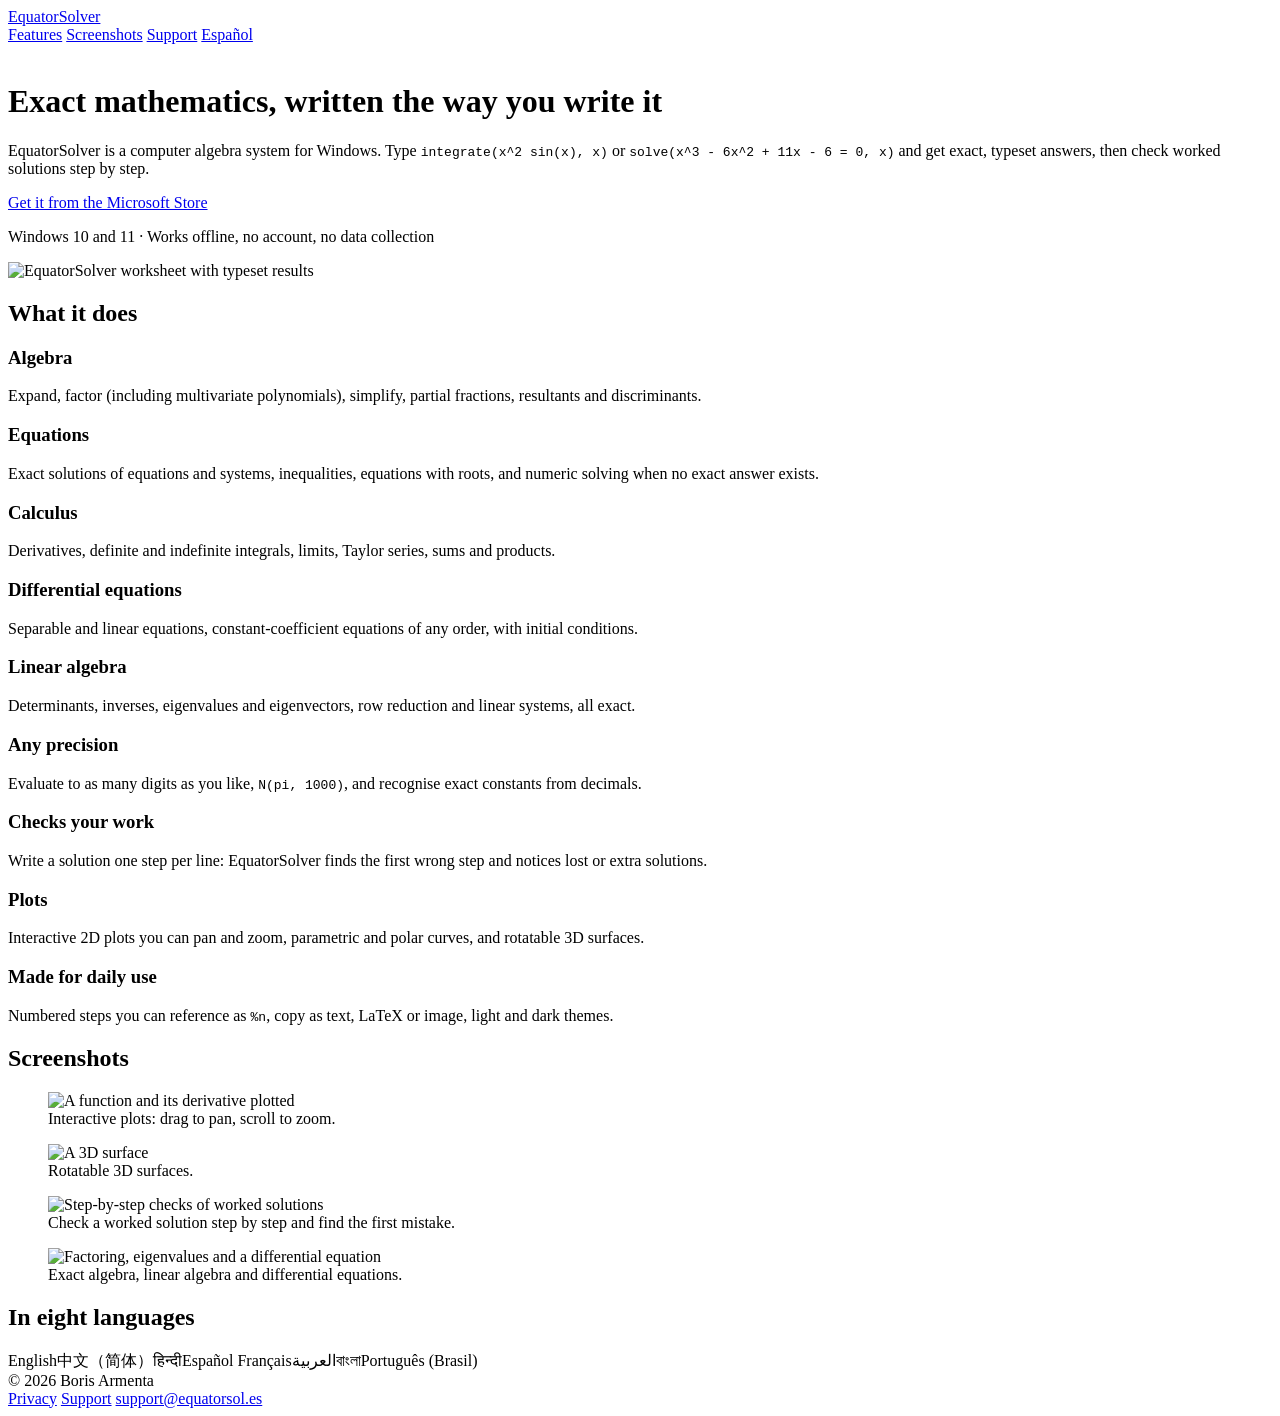
==== website/index.html @ 625b77a7 "Website for equatorsol.es: home, privacy and support in English and Spanish Static site in website/ " ====
<!doctype html>
<html lang="en">
<head>
  <meta charset="utf-8">
  <meta name="viewport" content="width=device-width, initial-scale=1">
  <title>EquatorSolver — exact mathematics for Windows</title>
  <meta name="description" content="A worksheet for exact mathematics on Windows: algebra, calculus, equations, matrices and plots, with step-by-step checking of worked solutions. Works offline, no account needed.">
  <link rel="icon" type="image/png" href="/assets/favicon.png">
  <link rel="stylesheet" href="/assets/style.css">
  <link rel="alternate" hreflang="en" href="https://www.equatorsol.es/">
  <link rel="alternate" hreflang="es" href="https://www.equatorsol.es/es/">
  <meta property="og:title" content="EquatorSolver — exact mathematics for Windows">
  <meta property="og:description" content="Algebra, calculus, equations, matrices and plots, with step-by-step checking of worked solutions.">
  <meta property="og:image" content="https://www.equatorsol.es/img/en/1-welcome.png">
</head>
<body>
<header class="site-header">
  <div class="wrap">
    <a class="brand" href="/"><img src="/assets/logo.png" alt="">EquatorSolver</a>
    <nav>
      <a href="#features">Features</a>
      <a href="#screenshots">Screenshots</a>
      <a href="/support">Support</a>
      <a class="lang" href="/es/" hreflang="es" lang="es">Español</a>
    </nav>
  </div>
</header>

<main>
  <div class="wrap hero">
    <img class="logo" src="/assets/logo.png" alt="">
    <h1>Exact mathematics, written the way you write it</h1>
    <p class="lead">EquatorSolver is a computer algebra system for Windows. Type <code>integrate(x^2 sin(x), x)</code> or
      <code>solve(x^3 - 6x^2 + 11x - 6 = 0, x)</code> and get exact, typeset answers, then check worked solutions step by step.</p>
    <a class="button" href="https://apps.microsoft.com/search?query=EquatorSolver">Get it from the Microsoft Store</a>
    <p class="note">Windows 10 and 11 · Works offline, no account, no data collection</p>
    <img class="shot" src="/img/en/1-welcome.png" width="1920" height="1080" alt="EquatorSolver worksheet with typeset results">
  </div>

  <section id="features">
    <div class="wrap">
      <h2>What it does</h2>
      <div class="grid">
        <div class="card"><h3>Algebra</h3><p>Expand, factor (including multivariate polynomials), simplify, partial fractions, resultants and discriminants.</p></div>
        <div class="card"><h3>Equations</h3><p>Exact solutions of equations and systems, inequalities, equations with roots, and numeric solving when no exact answer exists.</p></div>
        <div class="card"><h3>Calculus</h3><p>Derivatives, definite and indefinite integrals, limits, Taylor series, sums and products.</p></div>
        <div class="card"><h3>Differential equations</h3><p>Separable and linear equations, constant-coefficient equations of any order, with initial conditions.</p></div>
        <div class="card"><h3>Linear algebra</h3><p>Determinants, inverses, eigenvalues and eigenvectors, row reduction and linear systems, all exact.</p></div>
        <div class="card"><h3>Any precision</h3><p>Evaluate to as many digits as you like, <code>N(pi, 1000)</code>, and recognise exact constants from decimals.</p></div>
        <div class="card"><h3>Checks your work</h3><p>Write a solution one step per line: EquatorSolver finds the first wrong step and notices lost or extra solutions.</p></div>
        <div class="card"><h3>Plots</h3><p>Interactive 2D plots you can pan and zoom, parametric and polar curves, and rotatable 3D surfaces.</p></div>
        <div class="card"><h3>Made for daily use</h3><p>Numbered steps you can reference as <code>%n</code>, copy as text, LaTeX or image, light and dark themes.</p></div>
      </div>
    </div>
  </section>

  <section id="screenshots">
    <div class="wrap">
      <h2>Screenshots</h2>
      <div class="gallery">
        <figure><img src="/img/en/2-plots.png" width="1920" height="1080" loading="lazy" alt="A function and its derivative plotted"><figcaption>Interactive plots: drag to pan, scroll to zoom.</figcaption></figure>
        <figure><img src="/img/en/3-surface.png" width="1920" height="1080" loading="lazy" alt="A 3D surface"><figcaption>Rotatable 3D surfaces.</figcaption></figure>
        <figure><img src="/img/en/4-check.png" width="1920" height="1080" loading="lazy" alt="Step-by-step checks of worked solutions"><figcaption>Check a worked solution step by step and find the first mistake.</figcaption></figure>
        <figure><img src="/img/en/5-algebra.png" width="1920" height="1080" loading="lazy" alt="Factoring, eigenvalues and a differential equation"><figcaption>Exact algebra, linear algebra and differential equations.</figcaption></figure>
      </div>
    </div>
  </section>

  <section id="languages">
    <div class="wrap">
      <h2>In eight languages</h2>
      <div class="langs">
        <span>English</span><span lang="zh-Hans">中文（简体）</span><span lang="hi">हिन्दी</span><span lang="es">Español</span>
        <span lang="fr">Français</span><span lang="ar" dir="rtl">العربية</span><span lang="bn">বাংলা</span><span lang="pt-BR">Português (Brasil)</span>
      </div>
    </div>
  </section>
</main>

<footer class="site-footer">
  <div class="wrap">
    <span>© 2026 Boris Armenta</span>
    <nav>
      <a href="/privacy">Privacy</a>
      <a href="/support">Support</a>
      <a href="mailto:support@equatorsol.es">support@equatorsol.es</a>
    </nav>
  </div>
</footer>
</body>
</html>
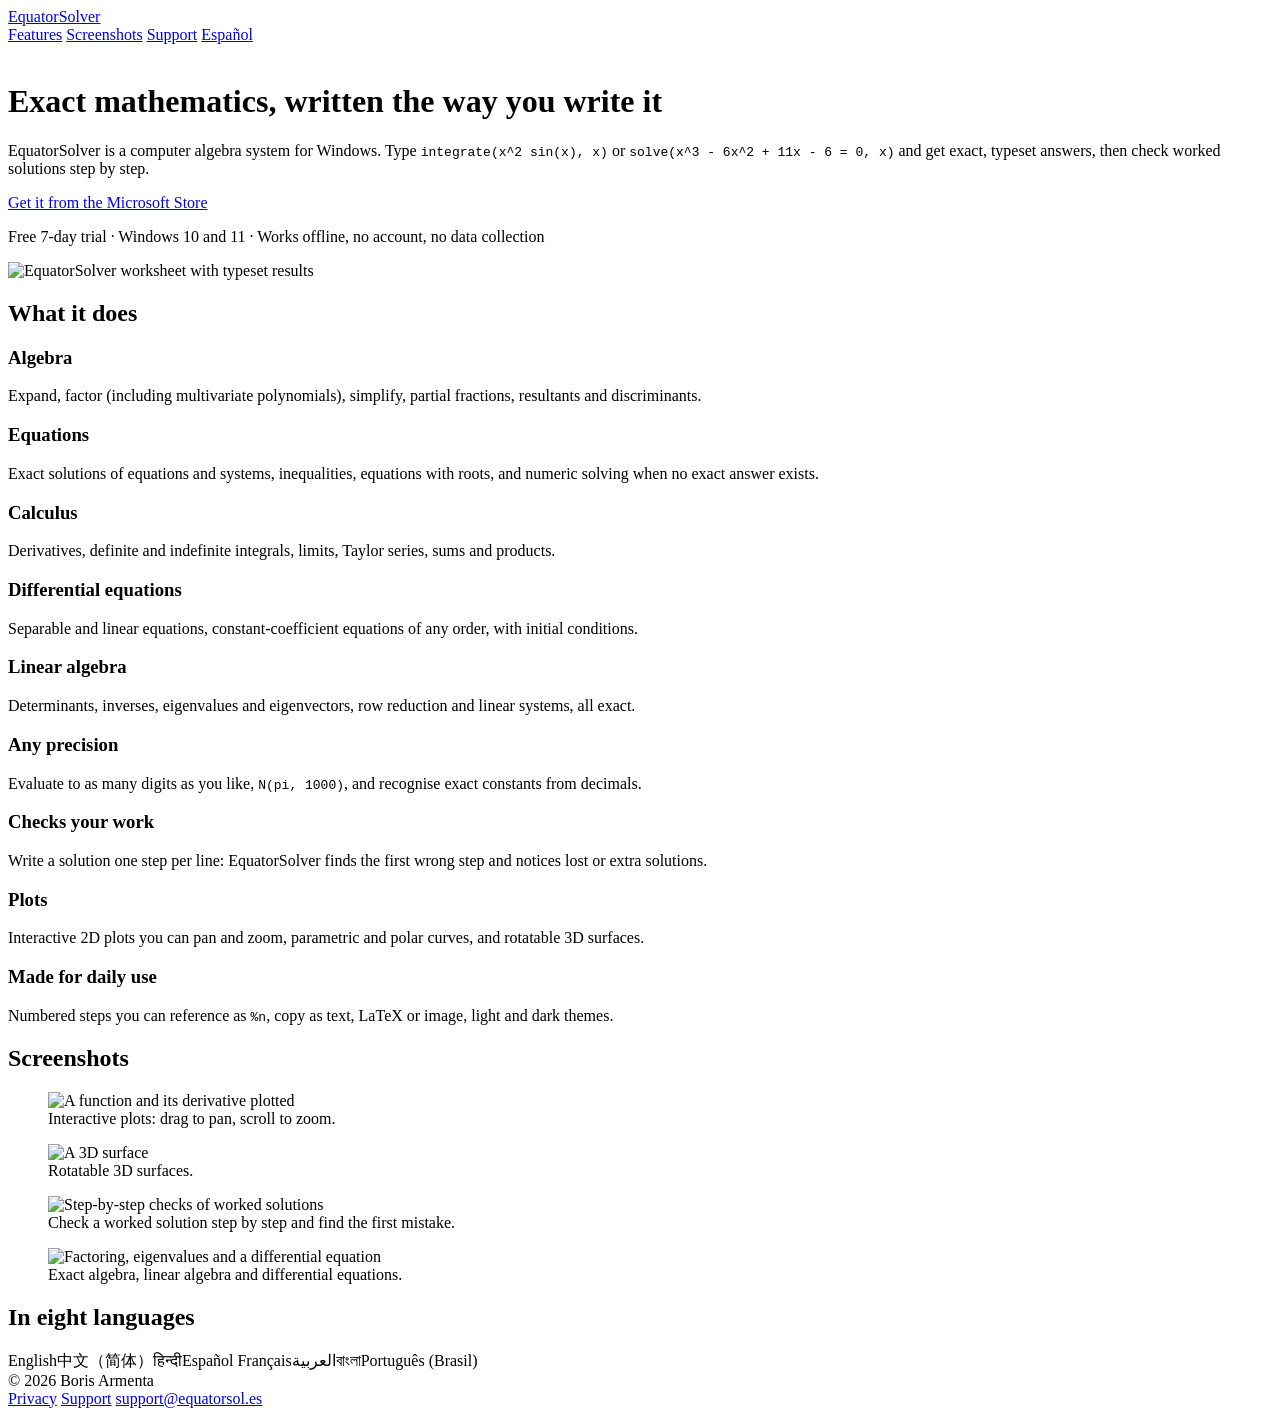
==== commit 32060973: "Website: mention the 7-day free trial on the home and support pages Co-Authored-By: Claude Opus 5.5 " ====
--- a/website/index.html
+++ b/website/index.html
@@ -32,8 +32,8 @@
     <h1>Exact mathematics, written the way you write it</h1>
     <p class="lead">EquatorSolver is a computer algebra system for Windows. Type <code>integrate(x^2 sin(x), x)</code> or
       <code>solve(x^3 - 6x^2 + 11x - 6 = 0, x)</code> and get exact, typeset answers, then check worked solutions step by step.</p>
-    <a class="button" href="https://apps.microsoft.com/search?query=EquatorSolver">Get it from the Microsoft Store</a>
-    <p class="note">Windows 10 and 11 · Works offline, no account, no data collection</p>
+    <a class="button" href="https://apps.microsoft.com/detail/9P7WTJNFC7J8">Get it from the Microsoft Store</a>
+    <p class="note">Free 7-day trial · Windows 10 and 11 · Works offline, no account, no data collection</p>
     <img class="shot" src="/img/en/1-welcome.png" width="1920" height="1080" alt="EquatorSolver worksheet with typeset results">
   </div>
 
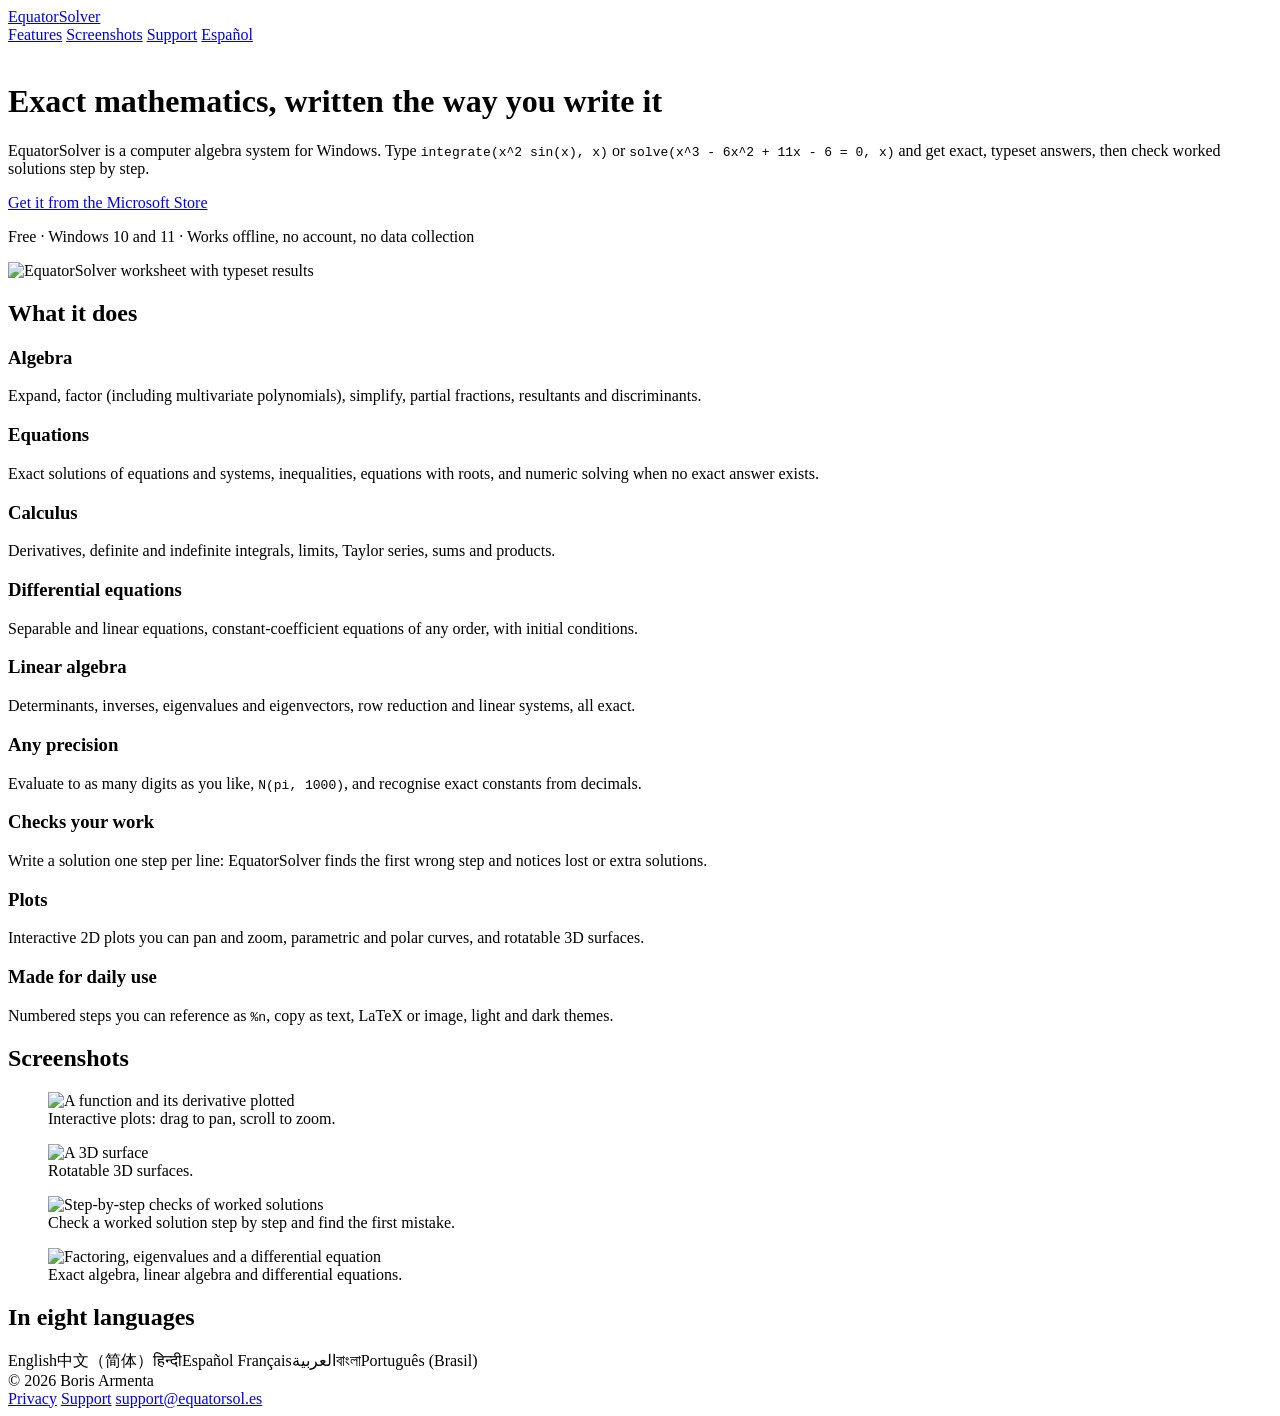
==== commit ab16b301: "store: list EquatorSolver as free Store listings (all 8 languages), certification notes, website hom" ====
--- a/website/index.html
+++ b/website/index.html
@@ -33,7 +33,7 @@
     <p class="lead">EquatorSolver is a computer algebra system for Windows. Type <code>integrate(x^2 sin(x), x)</code> or
       <code>solve(x^3 - 6x^2 + 11x - 6 = 0, x)</code> and get exact, typeset answers, then check worked solutions step by step.</p>
     <a class="button" href="https://apps.microsoft.com/detail/9P7WTJNFC7J8">Get it from the Microsoft Store</a>
-    <p class="note">Free 7-day trial · Windows 10 and 11 · Works offline, no account, no data collection</p>
+    <p class="note">Free · Windows 10 and 11 · Works offline, no account, no data collection</p>
     <img class="shot" src="/img/en/1-welcome.png" width="1920" height="1080" alt="EquatorSolver worksheet with typeset results">
   </div>
 
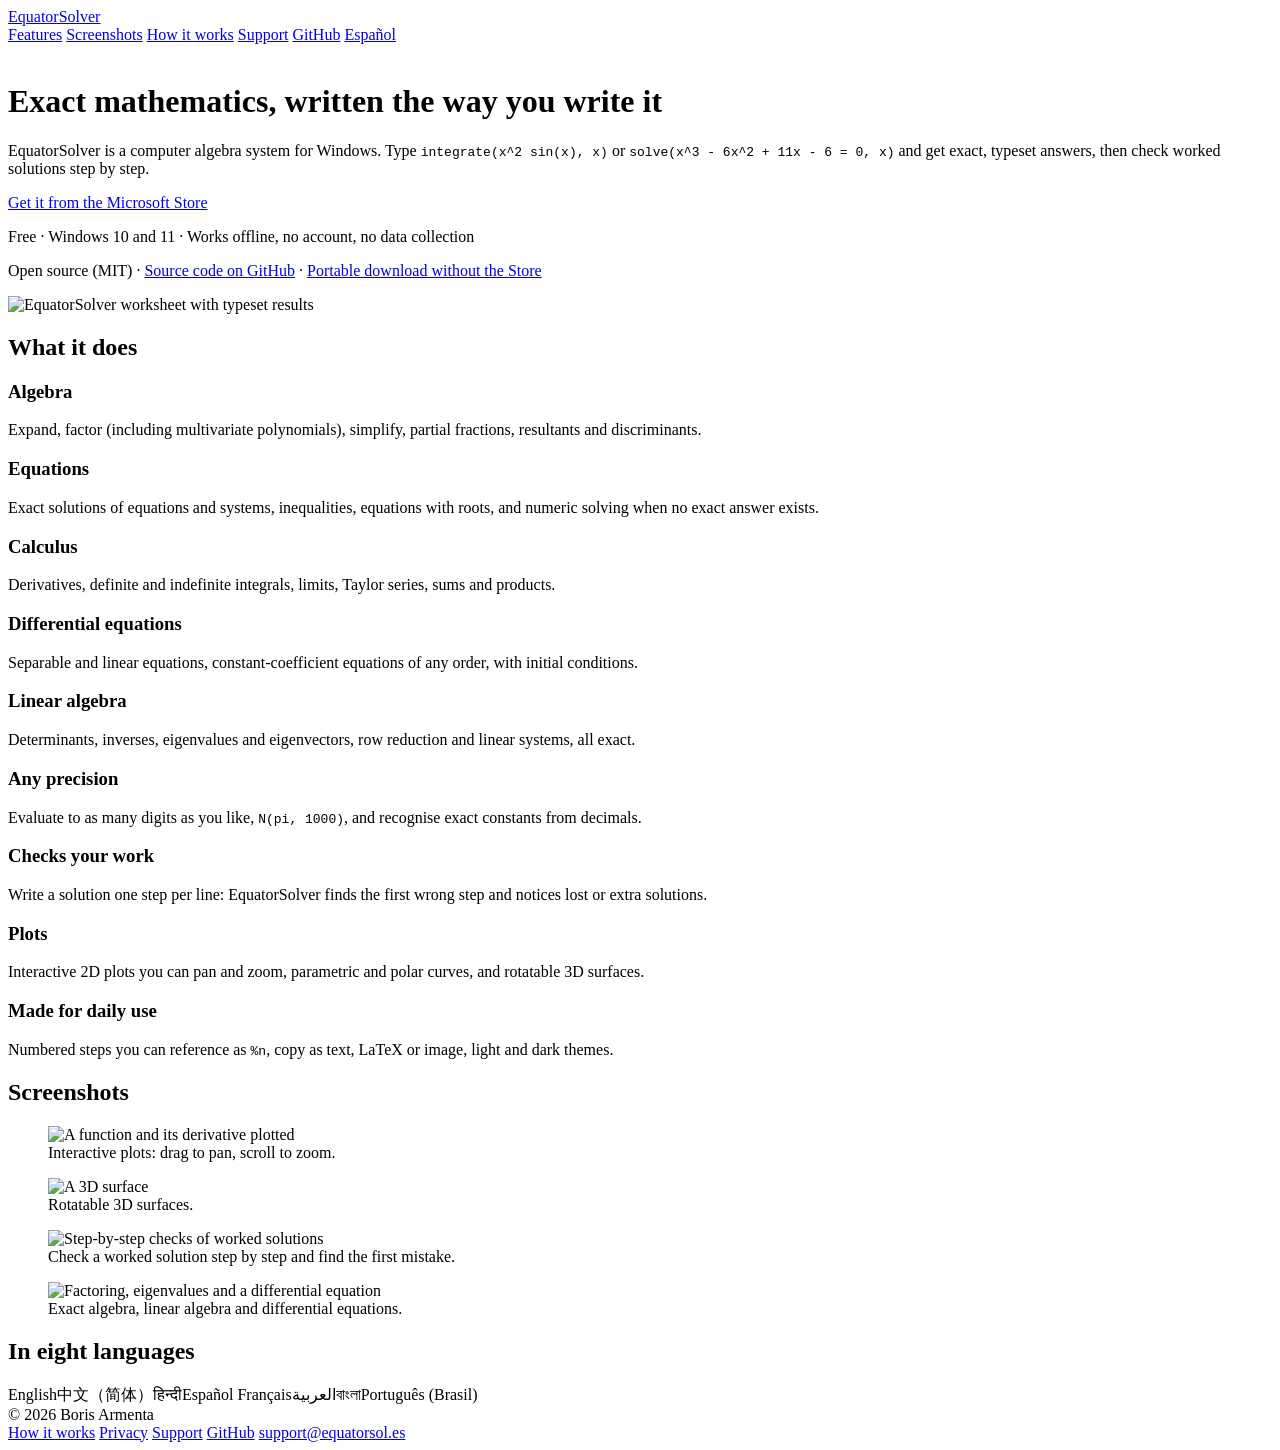
==== commit 8be662d6: "website: How it works page, GitHub links and portable download New /how-it-works and /es/como-funcio" ====
--- a/website/index.html
+++ b/website/index.html
@@ -20,7 +20,9 @@
     <nav>
       <a href="#features">Features</a>
       <a href="#screenshots">Screenshots</a>
+      <a href="/how-it-works">How it works</a>
       <a href="/support">Support</a>
+      <a href="https://github.com/borisarm/equator">GitHub</a>
       <a class="lang" href="/es/" hreflang="es" lang="es">Español</a>
     </nav>
   </div>
@@ -34,6 +36,7 @@
       <code>solve(x^3 - 6x^2 + 11x - 6 = 0, x)</code> and get exact, typeset answers, then check worked solutions step by step.</p>
     <a class="button" href="https://apps.microsoft.com/detail/9P7WTJNFC7J8">Get it from the Microsoft Store</a>
     <p class="note">Free · Windows 10 and 11 · Works offline, no account, no data collection</p>
+    <p class="note">Open source (MIT) · <a href="https://github.com/borisarm/equator">Source code on GitHub</a> · <a href="https://github.com/borisarm/equator/releases/latest">Portable download without the Store</a></p>
     <img class="shot" src="/img/en/1-welcome.png" width="1920" height="1080" alt="EquatorSolver worksheet with typeset results">
   </div>
 
@@ -81,8 +84,10 @@
   <div class="wrap">
     <span>© 2026 Boris Armenta</span>
     <nav>
+      <a href="/how-it-works">How it works</a>
       <a href="/privacy">Privacy</a>
       <a href="/support">Support</a>
+      <a href="https://github.com/borisarm/equator">GitHub</a>
       <a href="mailto:support@equatorsol.es">support@equatorsol.es</a>
     </nav>
   </div>
